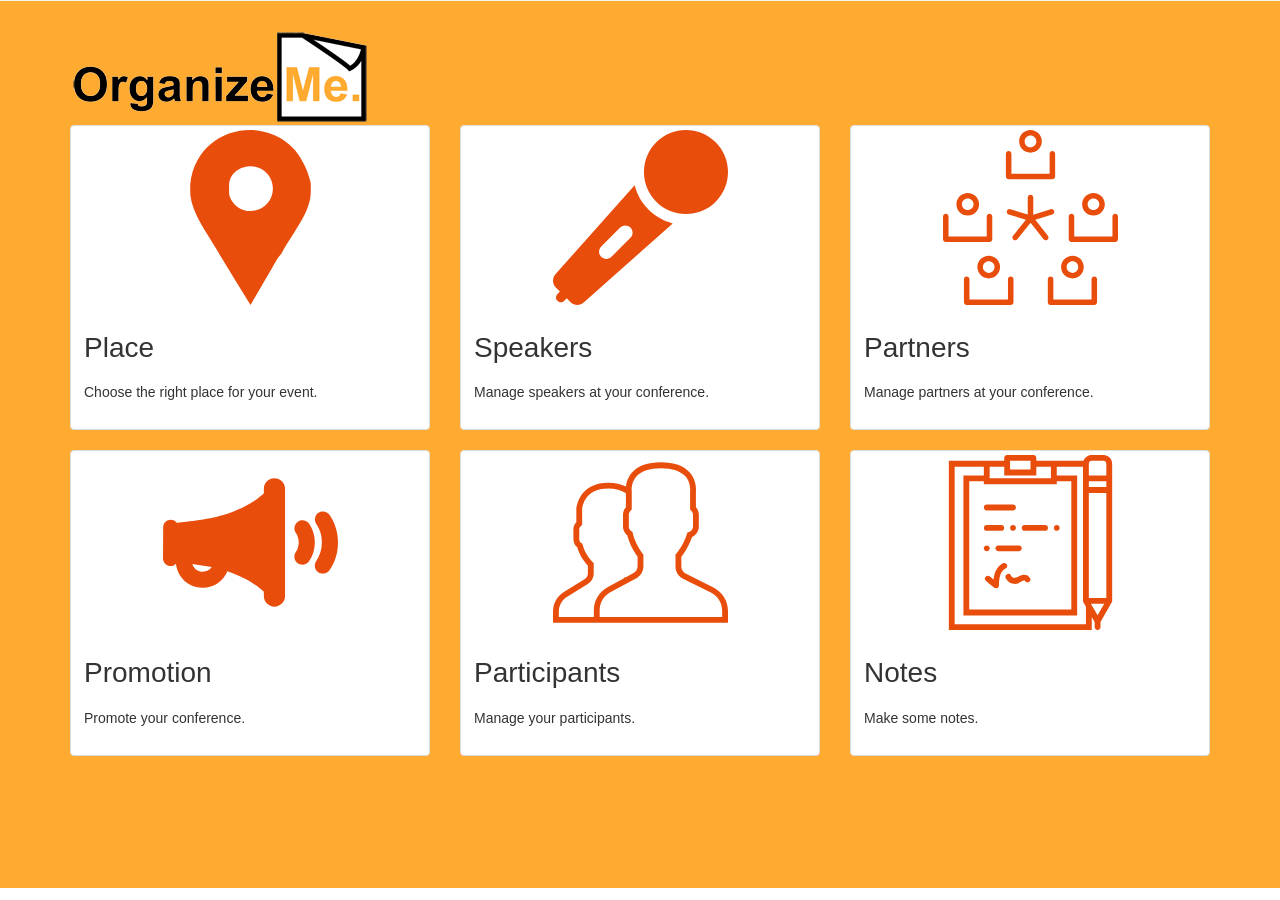
==== src/main/resources/assets/index.html @ 8f49d9a3 "add front" ====
<!--
Author: W3layouts
Author URL: http://w3layouts.com
License: Creative Commons Attribution 3.0 Unported
License URL: http://creativecommons.org/licenses/by/3.0/
-->
<!DOCTYPE html>
<html>
<head>
    <title>OrganizeMe.pl - Zorganizuj event!</title>
    <meta name="viewport" content="width=device-width, initial-scale=1">
    <meta http-equiv="Content-Type" content="text/html; charset=utf-8" />
    <meta name="description" content="OrganizeMe.pl - Zorganizuj event!" />
    <meta name="keywords" content="organizeme, organize, events, plan" />
    <script type="application/x-javascript"> addEventListener("load", function() { setTimeout(hideURLbar, 0); }, false); function hideURLbar(){ window.scrollTo(0,1); } </script>
    <link href="css/style.css" rel="stylesheet" type="text/css" media="all" />
    <link href="css/bootstrap.css" rel="stylesheet" type="text/css" media="all">
    <link href="css/styles.css?v=1.6" rel="stylesheet">
    <link href="font-awesome/css/font-awesome.min.css" rel="stylesheet" type="text/css">
    <link href='https://fonts.googleapis.com/css?family=Alegreya' rel='stylesheet' type='text/css'>
    <!-- js -->
    <script src="js/jquery.min.js"></script>
    <script src="js/scripts.js?v=1.7"></script>
    <!-- //js -->
    <!-- start-smoth-scrolling -->
    <script type="text/javascript" src="js/move-top.js"></script>
    <script type="text/javascript" src="js/easing.js"></script>
    <script type="text/javascript">
	jQuery(document).ready(function($) {
		$(".scroll").click(function(event){
			event.preventDefault();
			$('html,body').animate({scrollTop:$(this.hash).offset().top},1000);
		});
	});
</script>
    <!-- start-smoth-scrolling -->
</head>
<body class="cbp-spmenu-push">
<!-- header -->
<div class="header-bg">
    <section class="navigation">
        <div class="container-fluid">
            <div class="col-md-8 col-md-offset-2 col-sm-8 col-sm-offset-2 col-xs-8 col-xs-offset-2">

            </div>
        </div>
    </section>
    <div class="header-top">
        <div class="container">
            <div class="head-logo">
                <a href="index.html"><img src="images/logo.png"></a>
            </div>
            <div class="clearfix"> </div>
        </div>
    </div>
    <div class="banner-info">
        <!-- container -->
        <div class="container">
            <div class="row">
                <div class="col-sm-6 col-md-4">
                    <a href="#" class="thumbnail conference-tile">
                        <img src="images/location.svg"  alt="..." class="conference-icon">
                        <div class="caption">
                            <h1>Place</h1>
                            <p>Choose the right place for your event.</p>
                        </div>
                    </a>
                </div>
                <div class="col-sm-6 col-md-4">
                    <a href="#" class="thumbnail conference-tile">
                        <img src="images/speakers.svg"  alt="..." class="conference-icon">
                        <div class="caption">
                            <h1>Speakers</h1>
                            <p>Manage speakers at your conference.</p>
                        </div>
                    </a>
                </div>
                <div class="col-sm-6 col-md-4">
                    <a href="#" class="thumbnail conference-tile">
                        <img src="images/partners.svg"  alt="..." class="conference-icon">
                        <div class="caption">
                            <h1>Partners</h1>
                            <p>Manage partners at your conference.</p>
                        </div>
                    </a>
                </div>
                <div class="col-sm-6 col-md-4">
                    <a href="#" class="thumbnail conference-tile">
                        <img src="images/promotion.svg"  alt="..." class="conference-icon">
                        <div class="caption">
                            <h1>Promotion</h1>
                            <p>Promote your conference.</p>
                        </div>
                    </a>
                </div>
                <div class="col-sm-6 col-md-4">
                    <a href="http://localhost:5000/assets/participants.html" class="thumbnail conference-tile">
                        <img src="images/participants.svg"  alt="..." class="conference-icon">
                        <div class="caption">
                            <h1>Participants</h1>
                            <p>Manage your participants.</p>
                        </div>
                    </a>
                </div>
                <div class="col-sm-6 col-md-4">
                    <a href="#" class="thumbnail conference-tile">
                        <img src="images/notes.svg"  alt="..." class="conference-icon">
                        <div class="caption">
                            <h1>Notes</h1>
                            <p>Make some notes.</p>
                        </div>
                    </a>
                </div>
            </div>
        </div>
        <!-- //container -->
    </div>
</div>
<!-- //header -->

</body>
</html>
---- src/main/resources/assets/css/style.css ----
/*--
Author: W3layouts
Author URL: http://w3layouts.com
License: Creative Commons Attribution 3.0 Unported
License URL: http://creativecommons.org/licenses/by/3.0/
--*/
/*-- header --*/
.banner-info-left h2 {
  font-family: 'Alegreya';
}
html,body {
	font-family: 'OpenSans-Regular';
	background:#FFF;
	font-size:100%;
}
@font-face {
   font-family: 'DidactGothic';
   src: url(../fonts/DidactGothic.ttf)format('truetype');
}
@font-face {
   font-family: 'OpenSans-Regular';
   src: url(../fonts/OpenSans-Regular.ttf)format('truetype');
}
.header-bg{
	background:#FFAB31;
	background-size:cover;
	padding-bottom: 8em;
}
.header-top {
  padding-top: 2em;
}
.header {
	padding-top: 4em;
}	
.head-logo a{
  color: #FFF;
  font-size: 3em;
  font-family: 'DidactGothic';
  text-decoration: none;
  font-weight: 600;
}
.head-logo{
	float:left;
}
.head-logo a:hover{
	text-decoration:none;
	color:#FFF;
}
.top-nav {
  float: right;
  margin-top: .3em;
}
.top-nav a img {
  background: #FFAB31;
  padding: 8px;
}
.top-nav a:focus{
  outline: none !important;	
}
.nav > li > a:hover, .nav > li > a:focus {
  text-decoration: none;
  background: none !important;
  border: none !important;
  outline: none !important;
  color: #98D361 !important;
}
.conference-icon{
	width: 50%;
	height: 50%;
}
.conference-tile{
	color: #E84D0C;
}
.banner-info-left h2{
  font-size: 2em;
  margin: 9em 0 1em 0;
  color: #FFF;
  font-weight: 300;
  line-height: 1.5em;
}
.banner-info-left h2 span{
  font-weight: 600;
  color: #E84D0C;
}
.banner-info-left p{
  color: #FFF;
  font-size: 1em;
  margin: 0 0 3em 0;
  line-height: 1.8em;
}
.banner-button{
	float:left;
	width: 31.8%;
}
.banner-button a img{
	width:100%;
}
.green-button{
	margin:0 1em;
}
.mobile-device {
  margin-top: 7em;
}
/*------------------ Slider Part starts Here----------*/
#slider2,
#slider3 {
  box-shadow: none;
  -moz-box-shadow: none;
  -webkit-box-shadow: none;
  margin: 0 auto;
}
.rslides_tabs {
  list-style: none;
  padding: 0;
  background: rgba(0,0,0,.25);
  box-shadow: 0 0 1px rgba(255,255,255,.3), inset 0 0 5px rgba(0,0,0,1.0);
  -moz-box-shadow: 0 0 1px rgba(255,255,255,.3), inset 0 0 5px rgba(0,0,0,1.0);
  -webkit-box-shadow: 0 0 1px rgba(255,255,255,.3), inset 0 0 5px rgba(0,0,0,1.0);
  font-size: 18px;
  list-style: none;
  margin: 0 auto 50px;
  max-width: 540px;
  padding: 10px 0;
  text-align: center;
  width: 100%;
}
.rslides_tabs li {
  display: inline;
  float: none;
  margin-right: 1px;
}
.rslides_tabs a {
  width: auto;
  line-height: 20px;
  padding: 9px 20px;
  height: auto;
  background: transparent;
  display: inline;
}
.rslides_tabs li:first-child {
  margin-left: 0;
}
.rslides_tabs .rslides_here a {
  background: rgba(255,255,255,.1);
  color: #fff;
  font-weight: bold;
}
.events {
  list-style: none;
}
.callbacks_container {
  position: relative;
  float: left;
  width: 100%;
}
.callbacks {
  position: relative;
  list-style: none;
  overflow: hidden;
  width: 100%;
  padding: 0;
  margin: 0;
}
.callbacks li {
  position: absolute;
  width: 100%;
  left: 0;
  top: 0;
}
.callbacks img {
  position: relative;
  z-index: 1;
  height: auto;
  border: 0;
}
.callbacks .caption {
	display: block;
	position: absolute;
	z-index: 2;
	font-size: 20px;
	text-shadow: none;
	color: #fff;
	left: 0;
	right: 0;
	padding: 10px 20px;
	margin: 0;
	max-width: none;
	top: 10%;
	text-align: center;
}
.callbacks_nav {
  	position: absolute;
	-webkit-tap-highlight-color: rgba(0,0,0,0);
	top: 52%;
	left: 0;
	opacity: 0.7;
	z-index: 3;
	text-indent: -9999px;
	overflow: hidden;
	text-decoration: none;
	height: 61px;
	width: 55px;
	background: transparent url("../images/themes.png") no-repeat left top;
	margin-top: -65px;
}
.callbacks_nav:active {
  opacity: 1.0;
}
.callbacks_nav.next {
  left: auto;
  background-position: right top;
  right: 0;
}
#slider3-pager a {
  display: inline-block;
}
#slider3-pager span{
  float: left;
}
#slider3-pager span{
	width:100px;
	height:15px;
	background:#fff;
	display:inline-block;
	border-radius:30em;
	opacity:0.6;
}
#slider3-pager .rslides_here a {
  background: #FFF;
  border-radius:30em;
  opacity:1;
}
#slider3-pager a {
  padding: 0;
}
#slider3-pager li{
	display:inline-block;
}
.rslides {
  position: relative;
  list-style: none;
  overflow: hidden;
  width: 100%;
  padding: 0;
  margin: 0;
}
.rslides li {
  -webkit-backface-visibility: hidden;
  position: absolute;
  display: none;
  width: 100%;
  left: 0;
  top: 0;
}
.rslides li{
  position: relative;
  display: block;
  float: left;
}
.rslides img {
  height: auto;
  border: 0;
}
.callbacks_tabs{
  list-style: none;
  position: absolute;
  top: 105%;
  z-index: 999;
  left: 0;
  padding: 0;
  margin: 0;
}
.slider-top{
	text-align: center;
	padding:10em 0;
}
.slider-top h1{
	font-weight:700;
	font-size:48px;
	color:#010101;
}
.slider-top p{
	font-weight:400;
	font-size:20px;
	padding:1em 7em;
	color:#010101;
}
.slider-top ul.social-slide{
	display:inline-flex;
	margin: 0px;
	padding: 0px;
}
ul.social-slide li i{
	width:70px;
	height:74px;
	background:url(../images/img-resources.png)no-repeat;
	display: inline-block;
	margin:0px 15px;
}
ul.social-slide li i.win{
	background-position:-6px 0px;
}
ul.social-slide li i.android{
	background-position:-110px 0px;
}
ul.social-slide li i.mac{
	background-position:-215px 0px;
}
.callbacks_tabs li{
	display: inline-block;
}
@media screen and (max-width: 600px) {
  .callbacks_nav {
    top: 47%;
    }
}
/*----*/
.callbacks_tabs a{
 visibility: hidden;
}
.callbacks_tabs a:after {
  content: "\f111";
  font-size:0;
  font-family: FontAwesome;
  visibility: visible;
  display: block;
  height:16px;
  width:16px;
  display:inline-block;
  border:2px solid #FFF;
  border-radius: 30px;
  -webkit-border-radius: 30px;
  -moz-border-radius: 30px;
  -o-border-radius: 30px;
  -ms-border-radius: 30px;
}
.callbacks_here a:after{
	border: 2px solid #FFFFFF;
	background: #FFFFFF;
}
/*-- Slider part Ends Here --*/
/*-- banner-bottom --*/
.banner-bottom{
  padding: 5em 0;
}
.banner-text {
	text-align: center;
}
.banner-text h3{
  color: #98D361;
  font-size: 3em;
  font-weight: 400;
  font-family: 'DidactGothic';
  margin: 0;
}
.banner-text p{
  color: #A0A0A0;
  font-size: 1.2em;
  margin: 2em auto 0 auto;
  width: 72%;
  line-height: 1.8em;
}
.banner-bottom-grids{
	margin: 6em 0 0 0;
}	
.banner-bottom-grid{
	text-align:center;
}
.banner-bottom-grid h4{
  color: #747474;
  margin: 2em 0 1em 0;
  font-size: 1.6em;
}
.banner-bottom-grid p{
  color: #A0A0A0;
  font-size: 1em;
  margin: 0 auto;
  width: 80%;
  line-height: 1.8em;
}
.services-icon {
  background: #98D361;
  width: 120px;
  height: 120px;
  line-height: 10em;
  margin: 0 auto;
  border-radius: 50%;
  -webkit-border-radius: 50%;
  -ms-border-radius: 50%;
  -moz-border-radius: 50%;
  -o-border-radius: 50%;
}
.glyphicon {
  position: relative;
  top: 1px;
  display: inline-block;
  font-family: 'Glyphicons Halflings';
  font-style: normal;
  font-weight: normal;
  line-height: 1;
  -webkit-font-smoothing: antialiased;
  -moz-osx-font-smoothing: grayscale;
}
.glyphicon-th-large {
  font-size: 2.5em;
  color: #FFFFFF;
}
.red h4{
	color:#747474;
}
.green h4{
	color:#747474;
}
ul.callbacks_tabs.callbacks2_tabs a:after{
	border:2px solid #505b6f;
}
ul.callbacks_tabs.callbacks2_tabs .callbacks_here a:after{
	background: #505b6f;
	left:10%;
}
ul.callbacks_tabs.callbacks2_tabs {
  left: 82%;
  top: 102%;
}
/*-- about --*/
.about{
  padding: 5em 0;
  text-align: center;
  background: #F5F5F5;
}
.about-info h3{
	color: #98D361;
	font-size: 3em;
	font-weight: 400;
	font-family: 'DidactGothic';
	margin: 0;
}
.about-info p.caption {
  color: #A0A0A0;
  font-size: 1.2em;
  margin: 2em auto 0 auto;
  width: 72%;
  line-height: 1.8em;
}
.about-info p.a-text{
  color: #A0A0A0;
  font-size: 1em;
  margin: 2em auto 0;
  width: 80%;
  line-height: 1.8em;
}
/*-- features --*/
.features {
  padding: 3em 0 6em 0 !important;
}
.features-info {
  text-align: center;
}
.features-info h3 {
  color: #fff;
  font-size: 3em;
  font-weight: 400;
  font-family: 'DidactGothic';
  margin: 0;
}
.features-info p {
  color: #A0A0A0;
  font-size: 1.2em !important;
  margin: 2em auto 0 auto;
  width: 72%;
  line-height: 1.8em !important;
}
.features-right{
  margin-top: 13em;
}
.features-right h4{
  color: #747474;
  font-size: 2em;
  margin: 0;
}
.features-right-grids {
	margin-top: 4em;
}
.features-right-grid {
	margin-top: 4em;
}
.features-device{
	text-align:right;
}
.design-left{
	float:left;
	width: 50px;
	height: 50px;
}
.easy{
	background: url(../images/s.png) no-repeat 0px -50px;
}
.developer{
	background: url(../images/s.png) no-repeat 0px -100px;
}
.fully{
	background: url(../images/s.png) no-repeat 0px -150px;
}
.design-left img{
	width:100%;
}
.design-right{
	float:left;
	margin-left: 3em;
}
.design-right h5{
  margin: 0;
  font-size: 1.6em;
  color: #fff;
}
.design-right p{
  font-size: 1em !important;
  margin: 0;
  color: #A0A0A0;
}
/*-- plans --*/
.plans{
  background: #F5F5F5;
  padding: 5em 0;
  text-align: center;
}
.plans h3{
  color: #98D361;
  font-size: 3em;
  font-weight: 400;
  font-family: 'DidactGothic';
  margin: 0;
}
.plans p{
  color: #A0A0A0;
  font-size: 1.2em;
  margin: 2em auto 0 auto;
  width: 72%;
  line-height: 1.8em;
}
.plans-grids {
	padding: 9em 0 0 0;
}
.plan-text {
  width: 43%;
  z-index: 999;
  margin: 0 auto;
  background: #98D361;
  text-align: center;
  padding: 1em 0;
  border-radius: 50%;
  -webkit-border-radius: 50%;
  -moz-border-radius: 50%;
  -o-border-radius: 50%;
  -ms-border-radius: 50%;
  box-shadow: 3px 4px 0px #669D34;
  position: absolute;
  top: -57px;
  left: 69px;
}
.plan-text a{
	color:#FFF;
	font-size:20px;
}	
.plan-text a:hover{
	color:#FFF;
	text-decoration:none;
}
.plan-text span{
	font-size: 55px;
	font-weight: 300;
}
.plan-text p{
	color: #FFF;
	font-size: 14px;
	margin: -17px 0 0 18px;
	width: 100%;
}
.plans-grid{
	float: left;
	width: 22.54%;
	margin: 0 1em;
	position: relative;
}
.plans-grid:hover {
	transform: scale(1.05);
	transition: .5s all;
	-webkit-transition: .5s all;
	-moz-transition: .5s all;
	-o-transition: .5s all;
	-ms-transition: .5s all;
}
.plans-grid-head{
  background: #98d361;
  padding: 4em 0 2em 0;
  text-align: center;
}
.plans-grid h4{
	color: #FFF;
	font-size: 36px;
	margin: 0;
	font-weight: 300;
}
.plans-grid-bottom{
	background:#FFF;
	box-shadow: 0px 0 7px #9F9C9C;
}
.plans-grid-bottom  span{
  color: #FFF;
  font-size: 12px;
  text-align: center;
  margin: 0;
}
.plans-grid-bottom p{
  color: #A0A0A0;
  font-size: 1.3em;
  text-align: center;
  border-bottom: 1px solid #DFDFDF;
  margin: 0;
  padding: .8em 0;
  width: 100%;
  background: #FFF;
}
.plan-button{
	text-align:center;
	padding: 3em 0;
}
.plan-button a {
color: #FFF;
  font-size: 18px;
  font-weight: 300;
  padding: .5em 1.5em;
  background: #98D361;
  box-shadow: 0px 2px 0px #558825;
  text-transform: uppercase;
  border-radius: 7px;
  -webkit-border-radius: 7px;
  -moz-border-radius: 7px;
  -o-border-radius: 7px;
  -ms-border-radius: 7px;
}
.plans-grid:hover div.plan-text {
	transition: .5s all;
	-webkit-transition: .5s all;
	-moz-transition: .5s all;
	-o-transition: .5s all;
	-ms-transition: .5s all;
}
.plans-grid:hover div.plans-grid-head {
	transition: .5s all;
	-webkit-transition: .5s all;
	-moz-transition: .5s all;
	-o-transition: .5s all;
	-ms-transition: .5s all;
}
.plans-grid:hover div.plans-grid-bottom span {
	color: #FFF;
}
.plans-grid:hover div.plan-button a {
	text-decoration:none;
	transition: .5s all;
	-webkit-transition: .5s all;
	-moz-transition: .5s all;
	-o-transition: .5s all;
	-ms-transition: .5s all;
}
/*-- footer --*/
.footer{
  background: url(../images/banner1.jpg) no-repeat 0px 0px;
  background-size: cover;
  padding: 4em 0 1em 0;
}
.footer-info{
	text-align:center;
}
.footer-info h3{
	color: #FFF;
	font-size: 28px;
	font-weight: 800;
	margin: .5em 0;
}
.footer-info p{
  color: #FFF;
  font-size: 1.3em;
  margin: 0;
}
.footer-info form {
	margin: 3em 0 0 12em;
}
.footer-info input[type="text"] {
	width: 65%;
	color: #FFF;
	font-weight: 400;
	background: none;
	outline: none;
	font-size: 18px;
	padding: 1em 2em;
	margin: 0;
	border: solid 1px #FFF;
	-webkit-appearance: none;
	float: left;
}
.footer-info input[type="submit"] {
  border: none;
  outline: none;
  color: #A0A0A0;
  padding: .73em 2em;
  font-size: 1.6em;
  margin: 0;
  -webkit-appearance: none;
  background: #FFF;
  float: left;
}
.footer-info input[type="submit"]:hover {
	background: rgba(255, 255, 255, 0.7);
	transition: .5s all;
	-webkit-transition: .5s all;
	-moz-transition: .5s all;
	-o-transition: .5s all;
	-ms-transition: .5s all;
}
.copyright {
  margin: 3em 0 0 0;
}
.copyright p{
  text-align: center;
  font-size: 1em;
  color: #FFF;
}
.copyright p a{
	color: #FFF;
}
.copyright p a:hover{
	text-decoration:underline;
	color:#FFF;
	transition: .5s all;
	-webkit-transition: .5s all;
	-moz-transition: .5s all;
	-o-transition: .5s all;
	-ms-transition: .5s all;
}
/*-- mail --*/
.mail {
  padding: 5em 0;
}
.mail-info{
	text-align:center;
}
.mail-info h3 {
  color: #98D361;
  font-size: 3em;
  font-weight: 400;
  font-family: 'DidactGothic';
  margin: 0;
}
.mail-info p {
  color: #A0A0A0;
  font-size: 1.2em;
  margin: 2em auto 0 auto;
  width: 72%;
  line-height: 1.8em;
}
.mail-grids {
  margin-top: 4em;
}
.map iframe {
  width: 100%;
  min-height: 400px;
  border: none;
}
.mail-grid-left h3 {
  color: #98D361;
  font-size: 2em;
  margin: 0;
}
.mail-grid-left h5 {
  color: #A0A0A0;
  font-size: 1em;
  margin: 1em 0;
  line-height: 1.8em;
}
.mail-grid-left h4 {
  color: #848484;
  font-size: 1.3em;
  margin: 0;
}
.mail-grid-left p {
  color: #A0A0A0;
  font-size: 14px;
  margin: 1em 0;
  line-height: 1.8em;
}
.mail-grid-left p a {
  color: #A0A0A0;
}
.mail-grid-left h5 span {
  display: block;
}
.mail-grid-left p span {
  display: block;
}
.contact-text input[type="text"] {
  width: 100%;
  color: #A0A0A0;
  background: none;
  outline: none;
  font-size: 1em;
  padding: 1em;
  margin-bottom: 1em;
  border: solid 1px #A0A0A0;
  -webkit-appearance: none;
}
.contact-text textarea {
  resize: none;
  width: 100%;
  color: #A0A0A0;
  font-size: 1em;
  outline: none;
  background: none;
  padding: 1em;
  border: solid 1px #A0A0A0;
  min-height: 150px;
  -webkit-appearance: none;;
}
.contact-text input[type="submit"] {
  border: none;
  outline: none;
  color: #FFF;
  padding: 1em 2em;
  font-family: 'Open Sans', sans-serif;
  font-size: 1em;
  font-weight: 600;
  margin: 0.5em 0 0 0;
  -webkit-appearance: none;
  background: #98D361;
  border-radius: 7px;
  -webkit-border-radius: 7px;
  -moz-border-radius: 7px;
  -o-border-radius: 7px;
  -ms-border-radius: 7px;
}
.contact-text input[type="submit"]:hover {
  background: #E4E4E4;
  transition: 0.5s all;
  -webkit-transition: 0.5s all;
  -o-transition: 0.5s all;
  -moz-transition: 0.5s all;
  -ms-transition: 0.5s all;
}
/*-- to-top --*/
#toTop {
	display: none;
	text-decoration: none;
	position: fixed;
	bottom: 14px;
	right: 2%;
	overflow: hidden;
	z-index: 999; 
	width: 24px;
	height: 24px;
	border: none;
	text-indent: 100%;
	background: url("../images/up-arrow.png") no-repeat 0px 0px;
}
#toTopHover {
	width: 40px;
	height: 40px;
	display: block;
	overflow: hidden;
	float: right;
	opacity: 0;
	-moz-opacity: 0;
	filter: alpha(opacity=0);
}
/*-- responsive starts here --*/
@media (max-width:1080px){
	.banner-button {
		width: 30.8%;
	}
	.banner-button a {
		width: 165px;
		background-size: 100%;
	}
	.green-button a {
		background-size: 100%;
	}
	.blue-button a {
		background-size: 100%;
	}
	.banner-bottom-grid p {
		width: 100%;
	}
	.features-right {
		padding-left: 3em !important;
	}
	ul.callbacks_tabs.callbacks2_tabs {
		left: 34%;
	}
	.footer-info form {
		margin: 3em 0 0 9em;
	}
	.banner-button a:hover{
		background-size: 100%;
	}
	.design-right {
		margin-left: 2em;
	}
	.plans-grid {
	  width: 21.54%;
	}
	.plan-text {
		width: 56%;
		top: -63px;
		left: 44px;
	}
}
@media (max-width:991px){
	.header {
		padding-top: 2em;
	}
	.banner-info-left {	
		width: 60%;
		float:left;
	}
	.banner-info-left h2 {
		font-size: 2em;
		margin: 5em 0 1em 0;
	}
	.banner-button a {
		width: 129px;
	}
	.slid {
		float: left;
		width: 40%;
	}
	.mobile-device img {
		width: 100%;
	}
	.banner-bottom {
		padding: 3em 0;
	}
	.banner-bottom-grids {
		margin: 2em 0 0 0;
	}
	.banner-bottom-grid p {
		width: 62%;
		margin-bottom: 2em;
	}
	.banner-bottom-grid h4 {
		margin: 1em 0 0.5em 0;
	}
	.mobile-device {
		margin-top: 4em;
	}
	.features-right h4 {
		font-size: 30px;
	}
	.design-right {
		margin-left: 2em;
		width: 77%;
	}	
	.features-right {
		padding-left: 2em !important;
		float: left;
		width: 60%;
	}	
	.features-right {
		margin-top: 6em;
	}
	.features-right-grid {
		margin-top: 2em;
	}
	.footer {
		padding: 9em 0 0 0;
	}
	ul.callbacks_tabs.callbacks2_tabs {
	  left: 80%;
	}
	.plans-grid {
	  width: 46%;
	  margin: 0 1em 5.5em;
	}
	.plan-text {
	  width: 34%;
	  left: 107px;
	}
	.mail-grids {
	  margin-top: 3em;
	}
	.contact-text {
	  padding: 2em 0 0 0;
	}
	.footer-info input[type="text"] {
		padding: .96em 2em;
	}
	.footer-info form {
	  margin: 3em 0 0 4em;
	}
}
@media (max-width:640px){
	.banner-info-left {
		width: 67%;
	}
	.banner-info-left h2 {
		font-size: 1.37em;
		margin: 5em 0 2em 0;
	}
	.slid {
		width: 33%;
	}
	.banner-button {
		width: 29.8%;
	}
	.banner-button a {
		width: 117px;
	}
	.banner-bottom {
		padding: 1em 0;
	}
	.banner-text p {
		margin: 1em auto 0 auto;
	}
	.slid {
		width: 33%;
	}
	.features-right {
		width: 65%;
	}
	.features-right h4 {
		font-size: 20px;
	}
	.features-right-grids {
		margin-top: 2em;
	}
	.features-right-grid {
		margin-top: 1em;
	}
	.footer {
		padding: 5em 0 0 0;
	}
	.footer-info p {
		font-size: 22px;
	}
	.footer-info form {
		margin: 3em 0 0 4em;
	}
	.footer-info input[type="text"] {
		padding: .7em 0 .5em 2em;
	}
	.footer-info input[type="submit"] {
		padding: .67em 1em;
		font-size: 18px;
	}
	.copyright {
		margin: 6em 0 1em 0;
	}
	.design-right h5 {
		font-size: 1.4em;
	}
	ul.callbacks_tabs.callbacks2_tabs {
	  left: 61%;
	}
	.plans-grid {
	  width: 45.28%;
	  margin: 0 1em 4.5em;
	}
	.plan-text {
	  width: 43%;
	  left: 80px;
	  top: -62px;
	}
	.mail {
	  padding: 3em 0;
	}
	.mail-info p {
		width: 80%;
	}
}
@media (max-width:480px){
	.head-logo a img {
		width: 75%;
	}
	.press a {
		font-size: 22px;
	}
	.banner-info-left h2 {
		margin: 2em 0 2em 0;
	}	
	.banner-info-left {
		width: 100%;
		float: none;
	}
	.banner-button {
		width: 30.8%;
	}
	.banner-button a {
		width: 128px;
		height: 45px;
	}
	.slid {
		width: 100%;
		float: left;
		margin: 0 auto;
	}
	.mobile-device {
		margin: 4em auto 0 auto;
		width: 58%;
	}	
	.callbacks_tabs a:after {
		height: 13px;
		width: 13px;
	}
	.header-bg {
		padding-bottom: 5em;
	}
	.banner-bottom-grid h4 {
		font-size: 23px;
	}
	.banner-bottom-grid p {
		font-size: 14px;
	}
	.features {
		padding-bottom: 4em;
	}
	.features-right {
		width: 100%;
	}
	.features-right h4 {
		font-size: 22px;
	}
	.features-right-grid {
		margin-top: 2em;
	}
	.design-right p {
		font-size: 14px;
	}
	.footer {
		padding: 4em 0 0 0;
	}		
	.footer-info h3 {
		font-size: 23px;
	}
	.footer-info p {
		font-size: 20px;
	}
	.footer-info form {
		margin: 3em 0 0 3em;
	}
	.footer-info input[type="submit"] {
		padding: .73em 1em;
		font-size: 17px;
	}
	.about {
		padding: 3em 0;
	}
	.features-right {
	  margin-top: 4em;
	}
	.banner-info-left {
	  width: 100% !important;
	  float: left !important;
	  margin-top: 2em;
	}
	.slid {
	  width: 100% !important;
	  float: left !important;
	  margin: 0 auto !important;
	}
	.banner-text p {
		width: 90%;
	}
	.banner-text h3 {
		font-size: 2.5em;
	}
	.about-info h3 {
		font-size: 2.6em;
	}
	.about-info p.caption {
		width: 90%;
	}
	.about-info p.a-text {
		width: 90%;
	}
	.features-info h3 {
		font-size: 2.6em;
	}
	.features-info p {
		width: 90%;
	}
	.plans {
		padding: 3em 0;
	}
	.plans h3 {
		font-size: 2.6em;
	}
	.plans p {
		width: 90%;
	}
	.plans-grid {
	  width: 43.53%;
	}
	.plan-text {
	  width: 44%;
	  left: 56px;
	  top: -40px;
	}
	.plans p {
	  font-size: 14px;
	}
	.plan-text span {
		font-size: 35px;
	}
	.plans-grids {
	  padding: 7em 0 0 0;
	}
	.mail-info p {
	  width: 90%;
	}
	.mail-info h3 {
		font-size: 2.6em;
	}
}
@media (max-width:320px){
	.head-logo {
		width: 50%;
	}
	.head-logo a img {
		width: 80%;
	}
	.press a {
		font-size: 18px;
	}
	.banner-info-left h2 {
		margin: 2em 0 1em 0;
		font-size: 1.2em;
	}
	.banner-button {
		width: 100%;
	}
	.banner-button a {
		width: 132px;
		height: 47px;
	}
	.green-button {
		margin: 1em 0;
	}
	.banner-button a {
		width: 132px;
		height: 47px;
		margin: 0 auto;
	}
	.mobile-device {
		margin: 2em auto 0 auto;
		width: 64%;
	}		
	.banner-text h3 {
		font-size: 2em;
	}
	.banner-bottom-grid p {
		width: 100%;
	}
	.banner-bottom-grid img {
		width: 20%;
	}
	.features-right {
		width: 100%;
		padding: 0 !important;
	}
	.design-right h5 {
		font-size: 17px;
	}
	.design-left {
		float: none;
		margin: 0 auto;
	}
	.design-right {
		margin: 0;
		width: 100%;
		text-align: center;
	}
	.footer-info h3 {
		font-size: 18px;
	}
	.footer-info p {
		font-size: 16px;
	}
	.footer-info input[type="text"] {
		width: 100%;
	}
	.footer-info form {
		margin: 3em 0 0 0;
	}
	.footer-info input[type="text"] {
		padding: .5em 0 .5em 1em;
	}
	.footer-info input[type="submit"] {
		font-size: 15px;
	}
	.footer-info input[type="submit"] {
		margin: 1em 0;
		float: none;
	}
	.copyright {
		  margin: 1em 0 1em 0;
	}
	.header-top {
	  padding-top: 1em;
	}
	.banner-info-left p {
		font-size: .9em;
	}
	.banner-button a img {
	  width: 56%;
	}
	.header-bg {
	  padding-bottom: 1em;
	}
	.head-logo a {
		font-size: 2em;
	}
	.top-nav a img {
	  width: 85%;
	}
	.banner-text p {
	  width: 100%;
	  font-size: 1em;
	}
	.services-icon {
	  width: 100px;
	  height: 100px;
	  line-height: 9em;
	}
	.banner-bottom-grid h4 {
	  font-size: 1.5em;
	}
	.about {
	  padding: 2em 0;
	}
	.about-info p.caption {
	  width: 100%;
	}
	.about-info p.caption {
	  width: 100%;
	  font-size: 1em;
	  margin: 1em auto 0 auto;
	}
	.about-info p.a-text {
	  width: 100%;
	  font-size: .9em;
	}
	.features {
	  padding: 2em 0 6em 0 !important;
	}
	.about-info h3 {
	  font-size: 2em;
	}
	.features-info p {
	  width: 100%;
	  font-size: 1em !important;
	}
	.plans {
	  padding: 2em 0;
	}
	.plans h3 {
	  font-size: 2em;
	}
	.plans p {
	  width: 100%;
	  font-size: 1em !important;
	}
	.plans-grids {
	  padding: 3em 0 0 0;
	}
	.plans-grid {
	  width: 44.85%;
	  margin: 0 .5em 4em;
	}
	.plan-text {
	  width: 68%;
	  left: 20px;
	}
	.plan-text span {
	  font-size: 36px;
	}
	.plans-grid h4 {
	  font-size: 22px;
	}
	.plan-button {
	  padding: 1em 0;
	}
	.plan-button a {
	    padding: .3em 0.5em;
		font-size: 14px;
	}
	.plan-text p {
		margin: -17px 0 0 9px;
	}
	.mail {
	  padding: 2em 0;
	}
	.mail-info h3 {
	  font-size: 2em;
	}
	.mail-info p {
	  width: 100%;
	  font-size: 1em;
	}
	.mail-grids {
	  margin-top: 2em;
	}
	.mail-grid-left h5 {
		font-size: .9em;
	}
	.contact-text input[type="text"] {
		font-size: .8em;
	}
	.contact-text textarea {
		font-size: .9em;
	}
	.footer {
	  padding: 2em 0 0 0;
	}
	.footer-info h3 {
	  font-size: 16px;
	}
	.footer-info p {
	  font-size: .9em;
	}
	.features-info h3 {
	  font-size: 2em;
	}
}
---- src/main/resources/assets/css/styles.css ----
/* ! normalize.css v1.0.0 | MIT License | git.io/normalize */
 
/* ==========================================================================
HTML5 display definitions
========================================================================== */
 
/* * Corrects `block` display not defined in IE 6/7/8/9 and Firefox 3. */
 
article, aside, details, figcaption, figure, footer, header, hgroup, nav, section, summary { display: block; }
/* * Corrects `inline-block` display not defined in IE 6/7/8/9 and Firefox 3. */
audio, canvas, video { display: inline-block; *display: inline; *zoom: 1; }
/* * Prevents modern browsers from displaying `audio` without controls.
* Remove excess height in iOS 5 devices. */
audio:not([controls]) { display: none; height: 0; }
/* * Addresses styling for `hidden` attribute not present in IE 7/8/9, Firefox 3, * and Safari 4.
* Known issue:no IE 6 support. */
[hidden] { display: none; }
/* ==========================================================================
Base
========================================================================== */
/* * 1. Corrects text resizing oddly in IE 6/7 when body `font-size` is set using
*    `em` units.
* 2. Prevents iOS text size adjust after orientation change, without disabling
*    user zoom. */
 
html { font-size: 100%; /* 1 */
    -webkit-text-size-adjust: 100%; /* 2 */
-ms-text-size-adjust: 100%; /* 2 */ }
/* * Addresses `font-family` inconsistency between `textarea` and other form
* elements. */
html, button, input, select, textarea { font-family: 'Lato', sans-serif; }
/* * Addresses margins handled incorrectly in IE 6/7. */
/* ==========================================================================
Links
========================================================================== */
/* * Addresses `outline` inconsistency between Chrome and other browsers. */
 
a:focus { outline: thin dotted; }
/* * Improves readability when focused and also mouse hovered in all browsers. */
a:active, a:hover { outline: 0; }
/* ==========================================================================
Typography
========================================================================== */
/* * Addresses font sizes and margins set differently in IE 6/7.
* Addresses font sizes within `section` and `article` in Firefox 4+, Safari 5, * and Chrome. */
 
h1 { font-size: 2em; margin: 0.67em 0; }
h2 { font-size: 1.5em; margin: 0.83em 0; }
h3 { font-size: 1.17em; margin: 1em 0; }
h4 { font-size: 1em; margin: 1.33em 0; }
h5 { font-size: 0.83em; margin: 1.67em 0; }
h6 { font-size: 0.75em; margin: 2.33em 0; }
/* * Addresses styling not present in IE 7/8/9, Safari 5, and Chrome. */
abbr[title] { border-bottom: 1px dotted; }
/* * Addresses style set to `bolder` in Firefox 3+, Safari 4/5, and Chrome. */
b, strong { font-weight: bold; }
blockquote { margin: 1em 40px; }
/* * Addresses styling not present in Safari 5 and Chrome. */
dfn { font-style: italic; }
/* * Addresses styling not present in IE 6/7/8/9. */
mark { background: #ff0; color: #000; }
/* * Addresses margins set differently in IE 6/7. */
p, pre { margin: 1em 0; }
/* * Corrects font family set oddly in IE 6, Safari 4/5, and Chrome. */
code, kbd, pre, samp { font-family: monospace, serif; _font-family: 'courier new', monospace; font-size: 1em; }
/* * Improves readability of pre-formatted text in all browsers. */
pre { white-space: pre; white-space: pre-wrap; word-wrap: break-word; }
/* * Addresses CSS quotes not supported in IE 6/7. */
q { quotes: none; }
/* * Addresses `quotes` property not supported in Safari 4. */
q:before, q:after { content: ''; content: none; }
small { font-size: 75%; }
/* * Prevents `sub` and `sup` affecting `line-height` in all browsers. */
sub, sup { font-size: 75%; line-height: 0; position: relative; vertical-align: baseline; }
sup { top: -0.5em; }
sub { bottom: -0.25em; }
/* ==========================================================================
Lists
========================================================================== */
/* * Addresses margins set differently in IE 6/7. */
 
dl, menu, ol, ul { margin: 1em 0; }
dd { margin: 0 0 0 40px; }
/* * Addresses paddings set differently in IE 6/7. */
menu, ol, ul { padding: 0 0 0 40px; }
/* * Corrects list images handled incorrectly in IE 7. */
nav ul, nav ol { list-style: none; list-style-image: none; }
/* ==========================================================================
Embedded content
========================================================================== */
/* * 1. Removes border when inside `a` element in IE 6/7/8/9 and Firefox 3.
* 2. Improves image quality when scaled in IE 7. */
 
img { border: 0; /* 1 */
-ms-interpolation-mode: bicubic; /* 2 */ }
/* * Corrects overflow displayed oddly in IE 9. */
svg:not(:root) { overflow: hidden; }
/* ==========================================================================
Figures
========================================================================== */
/* * Addresses margin not present in IE 6/7/8/9, Safari 5, and Opera 11. */
 
figure { margin: 0; }
/* ==========================================================================
Forms
========================================================================== */
/* * Corrects margin displayed oddly in IE 6/7. */
 
form { margin: 0; }
/* * Define consistent border, margin, and padding. */
fieldset { border: 1px solid #c0c0c0; margin: 0 2px; padding: 0.35em 0.625em 0.75em; }
/* * 1. Corrects color not being inherited in IE 6/7/8/9.
* 2. Corrects text not wrapping in Firefox 3.
* 3. Corrects alignment displayed oddly in IE 6/7. */
legend { border: 0; /* 1 */
    padding: 0; white-space: normal; /* 2 */
*margin-left: -7px; /* 3 */ }
/* * 1. Corrects font size not being inherited in all browsers.
* 2. Addresses margins set differently in IE 6/7, Firefox 3+, Safari 5, *    and Chrome.
* 3. Improves appearance and consistency in all browsers. */
button, input, select, textarea { font-size: 100%; /* 1 */
    margin: 0; /* 2 */
    vertical-align: baseline; /* 3 */
*vertical-align: middle; /* 3 */ }
/* * Addresses Firefox 3+ setting `line-height` on `input` using ` !important` in
* the UA stylesheet. */
button, input { line-height: normal; }
/* * 1. Avoid the WebKit bug in Android 4.0.* where (2) destroys native `audio`
*    and `video` controls.
* 2. Corrects inability to style clickable `input` types in iOS.
* 3. Improves usability and consistency of cursor style between image-type
*    `input` and others.
* 4. Removes inner spacing in IE 7 without affecting normal text inputs.
*    Known issue:inner spacing remains in IE 6. */
button, html input[type="button"], /* 1 */
input[type="reset"], input[type="submit"] { -webkit-appearance: button; /* 2 */
    cursor: pointer; /* 3 */
*overflow: visible; /* 4 */ }
/* * Re-set default cursor for disabled elements. */
button[disabled], input[disabled] { cursor: default; }
/* * 1. Addresses box sizing set to content-box in IE 8/9.
* 2. Removes excess padding in IE 8/9.
* 3. Removes excess padding in IE 7.
*    Known issue:excess padding remains in IE 6. */
input[type="checkbox"], input[type="radio"] { box-sizing: border-box; /* 1 */
    padding: 0; /* 2 */
    *height: 13px; /* 3 */
*width: 13px; /* 3 */ }
/* * 1. Addresses `appearance` set to `searchfield` in Safari 5 and Chrome.
* 2. Addresses `box-sizing` set to `border-box` in Safari 5 and Chrome
*    (include `-moz` to future-proof). */
input[type="search"] { -webkit-appearance: textfield; /* 1 */
    -moz-box-sizing: content-box; -webkit-box-sizing: content-box; /* 2 */
box-sizing: content-box; }
/* * Removes inner padding and search cancel button in Safari 5 and Chrome
* on OS X. */
input[type="search"]::-webkit-search-cancel-button, input[type="search"]::-webkit-search-decoration { -webkit-appearance: none; }
/* * Removes inner padding and border in Firefox 3+. */
button::-moz-focus-inner, input::-moz-focus-inner { border: 0; padding: 0; }
/* * 1. Removes default vertical scrollbar in IE 6/7/8/9.
* 2. Improves readability and alignment in all browsers. */
textarea { overflow: auto; /* 1 */
vertical-align: top; /* 2 */ }
/* ==========================================================================
Tables
========================================================================== */
/* * Remove most spacing between table cells. */
 
table { border-collapse: collapse; border-spacing: 0; }
/* ==========================================================================
Clearfix
========================================================================== */
.clearfix:after { visibility: hidden; display: block; font-size: 0; content: " "; clear: both; height: 0; }
* html .clearfix { zoom: 1; }
/* IE6 */
*:first-child+html .clearfix { zoom: 1; }
/* IE7 */
/* ==========================================================================
Headings
========================================================================== */

.hero h1 { font-size: 60px; font-weight: 100; color: #fff; letter-spacing: -1px; margin: 100px 0 20px 0; }
.download-now h1 { font-size: 55px; font-weight: 100; color: #fff; margin: 100px 0 20px 0; }
.testimonials h1 { color: #fff; font-size: 43px; font-weight: 100; margin: 20px 0 80px 0; font-style: italic; }
.features h1 { color: #9197a8; font-size: 15px; margin: 0 0 20px 0; text-transform: uppercase; }
.design h1 { color: #abbcc3; font-size: 38px; font-weight: 300; margin-top: 0; }
/* ==========================================================================
Custom Styles
========================================================================== */
.navigation {   background-color: #F5F5F5; }
.nav-last { margin-bottom: 50px; margin: 0;}
nav ul { list-style: none; padding: 0;margin: 0; }
nav ul li a {   
  color: #545454;
  text-align: center;
  display: block !important;
  font-size: 1em;
  padding: 16px 0px !important;
  background: none;
  font-weight: 600;
  border-bottom: none;
  transition: all 0.5s ease;
  -moz-transition: all 0.5s ease;
  -webkit-transition: all 0.5s ease;
  -o-transition: all 0.5s ease;
  position: relative;
}
 nav ul li a:hover {   
	color: #98d361 !important;
	background: none !important;
}
nav ul li a:hover, nav ul li a:focus { color: rgba(255, 255, 255, 1); text-decoration: none; }
.indicator { position: absolute; right: 0 !important; }
.pull { display: none; }
.hero {
  padding: 0em 0;
  height: auto; }
.hero p { color: #d0e7e9; font-style: italic; font-size: 17px; }
.hero a { color: #fff; }
.hero-play-btn { height: 99px; width: 99px; background: url('../img/play-btn.png') no-repeat center center; display: block; text-indent: -99999px; margin: 80px auto 260px; transition: all 1s ease; -moz-transition: all 1s ease; -webkit-transition: all 1s ease; -o-transition: all 1s ease; }
.hero-play-btn:hover, .hero-play-btn:focus { transform: translate(0, -15px); -webkit-transform: translate(0, -15px); -o-transform: translate(0, -15px); -moz-transform: translate(0, -15px); }
.get-started-btn { background-color: #7accc8; padding: 20px 80px; border-radius: 3px; -webkit-border-radius: 3px; -moz-border-radius: 3px; font-size: 22px; letter-spacing: 2px; box-shadow: inset 0px 1px 0px rgba(255, 255, 255, 0.4); transition: all 0.5s ease; -moz-transition: all 0.5s ease; -webkit-transition: all 0.5s ease; -o-transition: all 0.5s ease; display: inline-block; }
.get-started-btn:hover, .get-started-btn:focus { text-decoration: none; background-color: #e8b968; }
.download-now { background: #e8b968 url('../img/ipadBG.png') no-repeat right 65px; background-size: 50%; }
.download-now p { color: #fff; font-size: 16px; margin: 40px 30px 40px 0; line-height: 30px; }
.download-btn { border: solid 3px #fff; border-radius: 3px; -webkit-border-radius: 3px; -moz-border-radius: 3px; font-size: 17px; letter-spacing: 2px; transition: all 0.5s ease; padding: 15px 70px; display: inline-block; color: #fff; margin-bottom: 185px; }
.download-btn:hover, .download-btn:focus { text-decoration: none; border-color: #a58347; color: #a58347; }
.testimonials { background: #5b6869 url('../img/tBG01.jpg') no-repeat left center; -webkit-background-size: cover; -moz-background-size: cover; -o-background-size: cover; background-size: cover; padding: 130px 0; }
.features { background: #000 url('../img/arrowBG.png') no-repeat center -1px; padding: 70px 0; }
.features p { color: #7a8387; font-size: 16px; word-spacing: 2px; line-height: 30px; }
.features-leftcol { border-right: 1px solid rgba(208, 217, 226, 0.4); padding-right: 60px; }
.features-rightcol { padding-left: 60px; }
.margin-bottom { margin-bottom: 70px; }
.try-btn { background-color: #f69679; border-radius: 3px; -webkit-border-radius: 3px; -moz-border-radius: 3px; font-size: 17px; color: #fff; transition: all 0.5s ease; -moz-transition: all 0.5s ease; -webkit-transition: all 0.5s ease; -o-transition: all 0.5s ease; display: inline-block; padding: 15px 50px; margin: 70px 0 70px; }
.try-btn:hover, .try-btn:focus { background-color: #e37857; color: #fff; text-decoration: none; }
.design { padding: 100px 0; background-color: #f6f6f4; position: relative; }
.flat-box { background-color: #fff; -webkit-box-shadow: 0px 3px 0px 0px rgba(234, 234, 234, 1); -moz-box-shadow: 0px 3px 0px 0px rgba(234, 234, 234, 1); box-shadow: 0px 3px 0px 0px rgba(234, 234, 234, 1); transition: all 0.5s ease; -moz-transition: all 0.5s ease; -webkit-transition: all 0.5s ease; -o-transition: all 0.5s ease; }
.flat-box:hover, .flat-box:focus { transform: translate(0, -15px); -webkit-transform: translate(0, -15px); -o-transform: translate(0, -15px); -moz-transform: translate(0, -15px); }
.colourway { height: 346px; }
.colour1 { background-color: #f69679; }
.colour2 { background-color: #e8b968; }
.colour3 { background-color: #7accc8; }
.colour4 { background-color: #373b44; }
.title { font-size: 15px; color: #9197a8; text-transform: uppercase; font-weight: 600; letter-spacing: 2px; padding: 20px 40px 0; }
.feature-text { padding: 0px 20px 40px 40px; font-style: italic; color: #7a8387; font-size: 16px; }
.design-content p { color: #abbcc3; line-height: 30px; font-weight: 300; }
.controls a { color: #959595; transition: all 0.5s ease; -moz-transition: all 0.5s ease; -webkit-transition: all 0.5s ease; -o-transition: all 0.5s ease; }
.controls a:hover, .controls a:focus { color: #555555; }
.controls .prev { margin-right: 5px; }
footer { background-color: #750DFF; padding: 75px 0 220px; }
footer p { color: #fff; line-height: 30px; }
.footer-nav { list-style: none; padding: 0; }
.footer-nav li a { display: block; color: #fff; padding: 5px; transition: all 0.5s ease; -moz-transition: all 0.5s ease; -webkit-transition: all 0.5s ease; -o-transition: all 0.5s ease; }
.footer-nav li a:hover, .footer-nav li a:focus { text-decoration: none; color: #5db3af; }
.badge-btn { width: 60px; height: 62px; background: url('../img/footer-logo.png') no-repeat center center; text-indent: -99999px; display: block; margin: 65px auto 65px; -webkit-transition-duration: 3s; -moz-transition-duration: 3s; -o-transition-duration: 3s; transition-duration: 3s; -webkit-transition-property: -webkit-transform; -moz-transition-property: -moz-transform; -o-transition-property: -o-transform; transition-property: transform; }
.badge-btn:hover, .badge-btn:focus { -webkit-transform: rotate(360deg); -moz-transform: rotate(360deg); -o-transform: rotate(360deg); }
.footer-credit { font-size: 12px; text-transform: uppercase; letter-spacing: 5px; }
footer a { color: #42817e; transition: all 0.5s ease; -moz-transition: all 0.5s ease; -webkit-transition: all 0.5s ease; -o-transition: all 0.5s ease; }
footer a:hover, footer a:focus { color: #2f5c5a; text-decoration: none; }
/* ==========================================================================
Animations
========================================================================== */
.animated { -webkit-animation-duration: 1s; animation-duration: 1s; -webkit-animation-fill-mode: both; animation-fill-mode: both; }
.animated.infinite { -webkit-animation-iteration-count: infinite; animation-iteration-count: infinite; }
.animated.hinge { -webkit-animation-duration: 2s; animation-duration: 2s; }
@-webkit-keyframes bounceInDown {
    0% { opacity: 0; -webkit-transform: translateY(-2000px); transform: translateY(-2000px); }
    60% { opacity: 1; -webkit-transform: translateY(30px); transform: translateY(30px); }
    80% { -webkit-transform: translateY(-10px); transform: translateY(-10px); }
    100% { -webkit-transform: translateY(0); transform: translateY(0); }
}
@keyframes bounceInDown {
    0% { opacity: 0; -webkit-transform: translateY(-2000px); -ms-transform: translateY(-2000px); transform: translateY(-2000px); }
    60% { opacity: 1; -webkit-transform: translateY(30px); -ms-transform: translateY(30px); transform: translateY(30px); }
    80% { -webkit-transform: translateY(-10px); -ms-transform: translateY(-10px); transform: translateY(-10px); }
    100% { -webkit-transform: translateY(0); -ms-transform: translateY(0); transform: translateY(0); }
}
.bounceInDown { -webkit-animation-name: bounceInDown; animation-name: bounceInDown; }
@-webkit-keyframes fadeInUpDelay {
    0% { opacity: 0; -webkit-transform: translateY(20px); transform: translateY(20px); }
    100% { opacity: 1; -webkit-transform: translateY(0); transform: translateY(0); }
}
@keyframes fadeInUpDelay {
    0% { opacity: 0; -webkit-transform: translateY(20px); -ms-transform: translateY(20px); transform: translateY(20px); }
    100% { opacity: 1; -webkit-transform: translateY(0); -ms-transform: translateY(0); transform: translateY(0); }
}
.fadeInUpDelay { -webkit-animation-name: fadeInUpDelay; animation-name: fadeInUpDelay; animation-delay: 1s; -webkit-animation-delay: 1s; }
@-webkit-keyframes fadeInUp {
    0% { opacity: 0; -webkit-transform: translateY(20px); transform: translateY(20px); }
    100% { opacity: 1; -webkit-transform: translateY(0); transform: translateY(0); }
}
@keyframes fadeInUp {
    0% { opacity: 0; -webkit-transform: translateY(20px); -ms-transform: translateY(20px); transform: translateY(20px); }
    100% { opacity: 1; -webkit-transform: translateY(0); -ms-transform: translateY(0); transform: translateY(0); }
}
.fadeInUp { -webkit-animation-name: fadeInUp; animation-name: fadeInUp; }
@-webkit-keyframes fadeInDown {
    0% { opacity: 0; -webkit-transform: translateY(-20px); transform: translateY(-20px); }
    100% { opacity: 1; -webkit-transform: translateY(0); transform: translateY(0); }
}
@keyframes fadeInDown {
    0% { opacity: 0; -webkit-transform: translateY(-20px); -ms-transform: translateY(-20px); transform: translateY(-20px); }
    100% { opacity: 1; -webkit-transform: translateY(0); -ms-transform: translateY(0); transform: translateY(0); }
}
.fadeInDown { -webkit-animation-name: fadeInDown; animation-name: fadeInDown; }
@-webkit-keyframes fadeInUpD {
    0% { opacity: 0; -webkit-transform: translateY(20px); transform: translateY(20px); }
    100% { opacity: 1; -webkit-transform: translateY(0); transform: translateY(0); }
}
@keyframes fadeInUpD {
    0% { opacity: 0; -webkit-transform: translateY(20px); -ms-transform: translateY(20px); transform: translateY(20px); }
    100% { opacity: 1; -webkit-transform: translateY(0); -ms-transform: translateY(0); transform: translateY(0); }
}
.fadeInUpD { -webkit-animation-name: fadeInUpD; animation-name: fadeInUpD; animation-delay: 0.5s; -webkit-animation-delay: 0.5s; }
/* ==========================================================================
Waypoints
========================================================================== */
.wp1, .wp2, .wp3, .wp4, .wp5, .wp6 { visibility: hidden; }
.bounceInLeft, .bounceInRight, .fadeInUp, .fadeInUpDelay, .fadeInDown, .fadeInUpD { visibility: visible; }
@media (max-width:320px){
	nav ul li a {
		padding: 12px 0px !important;
	}
}
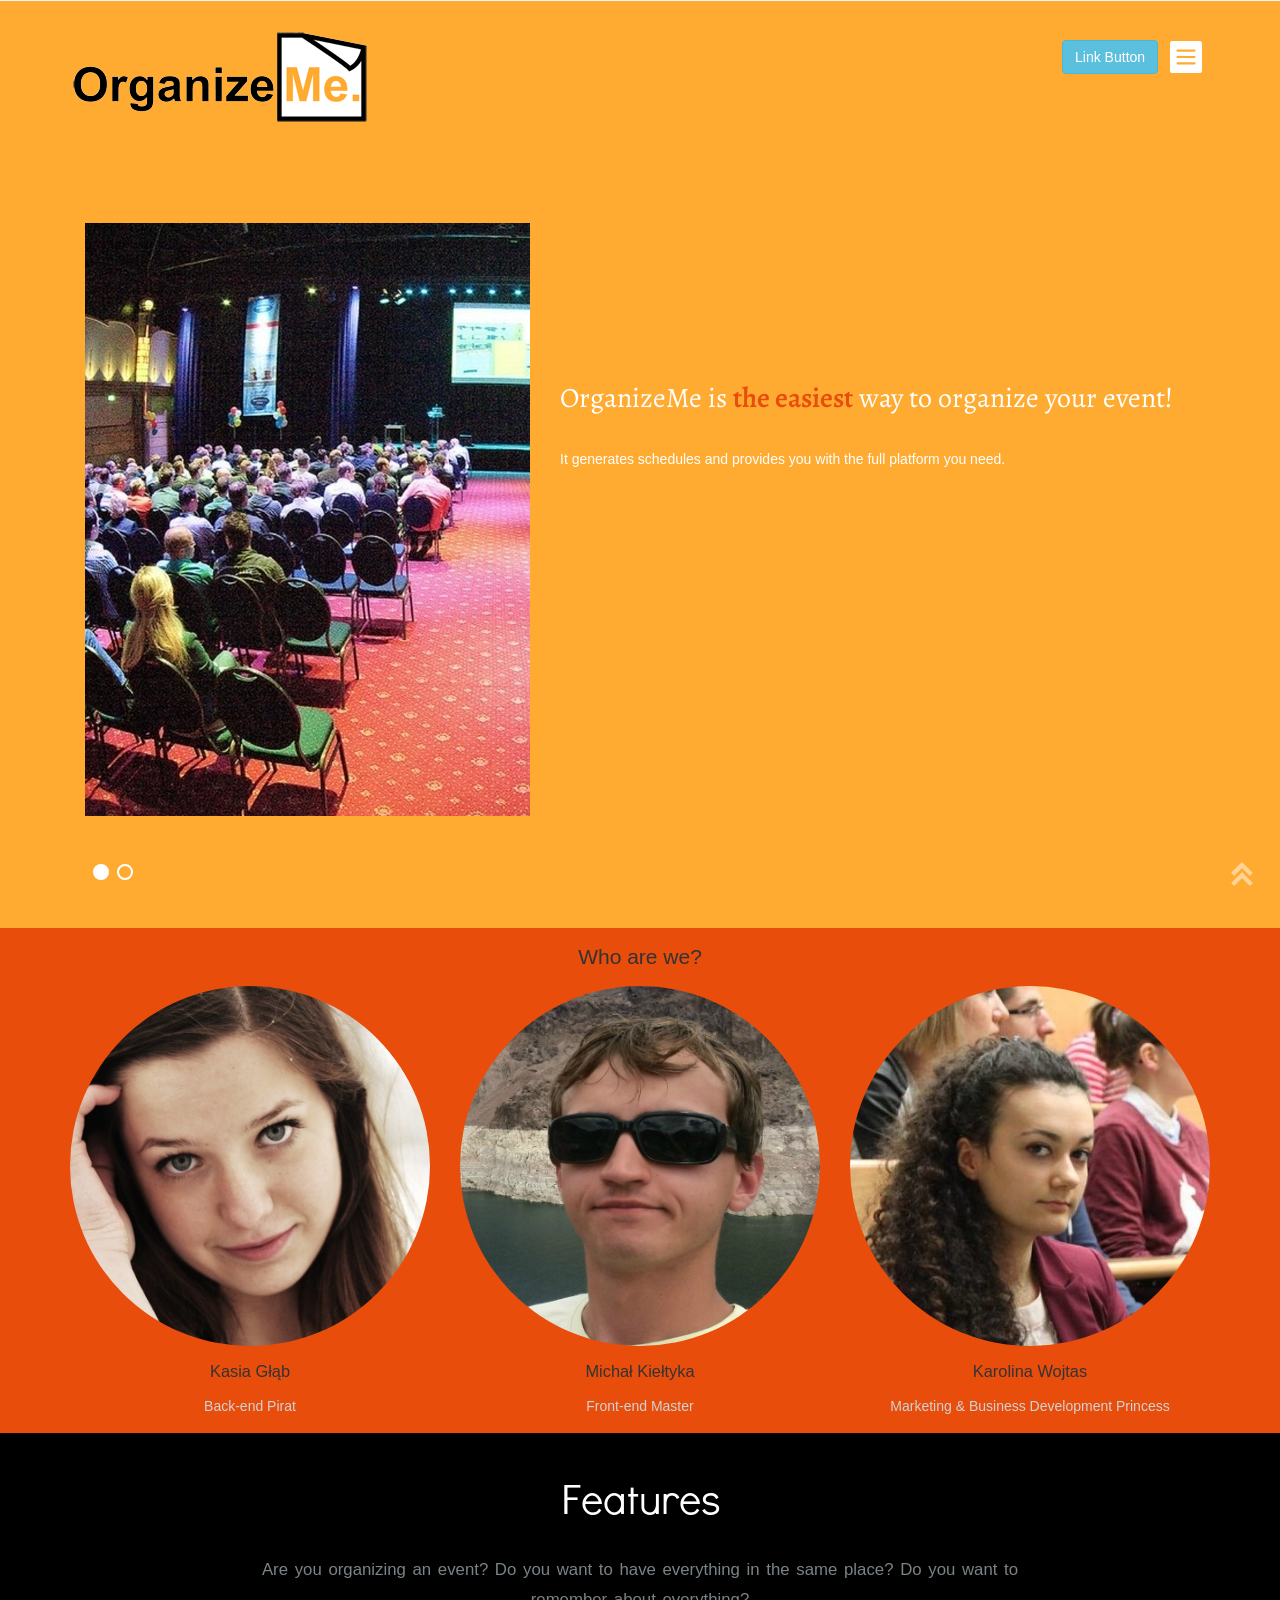
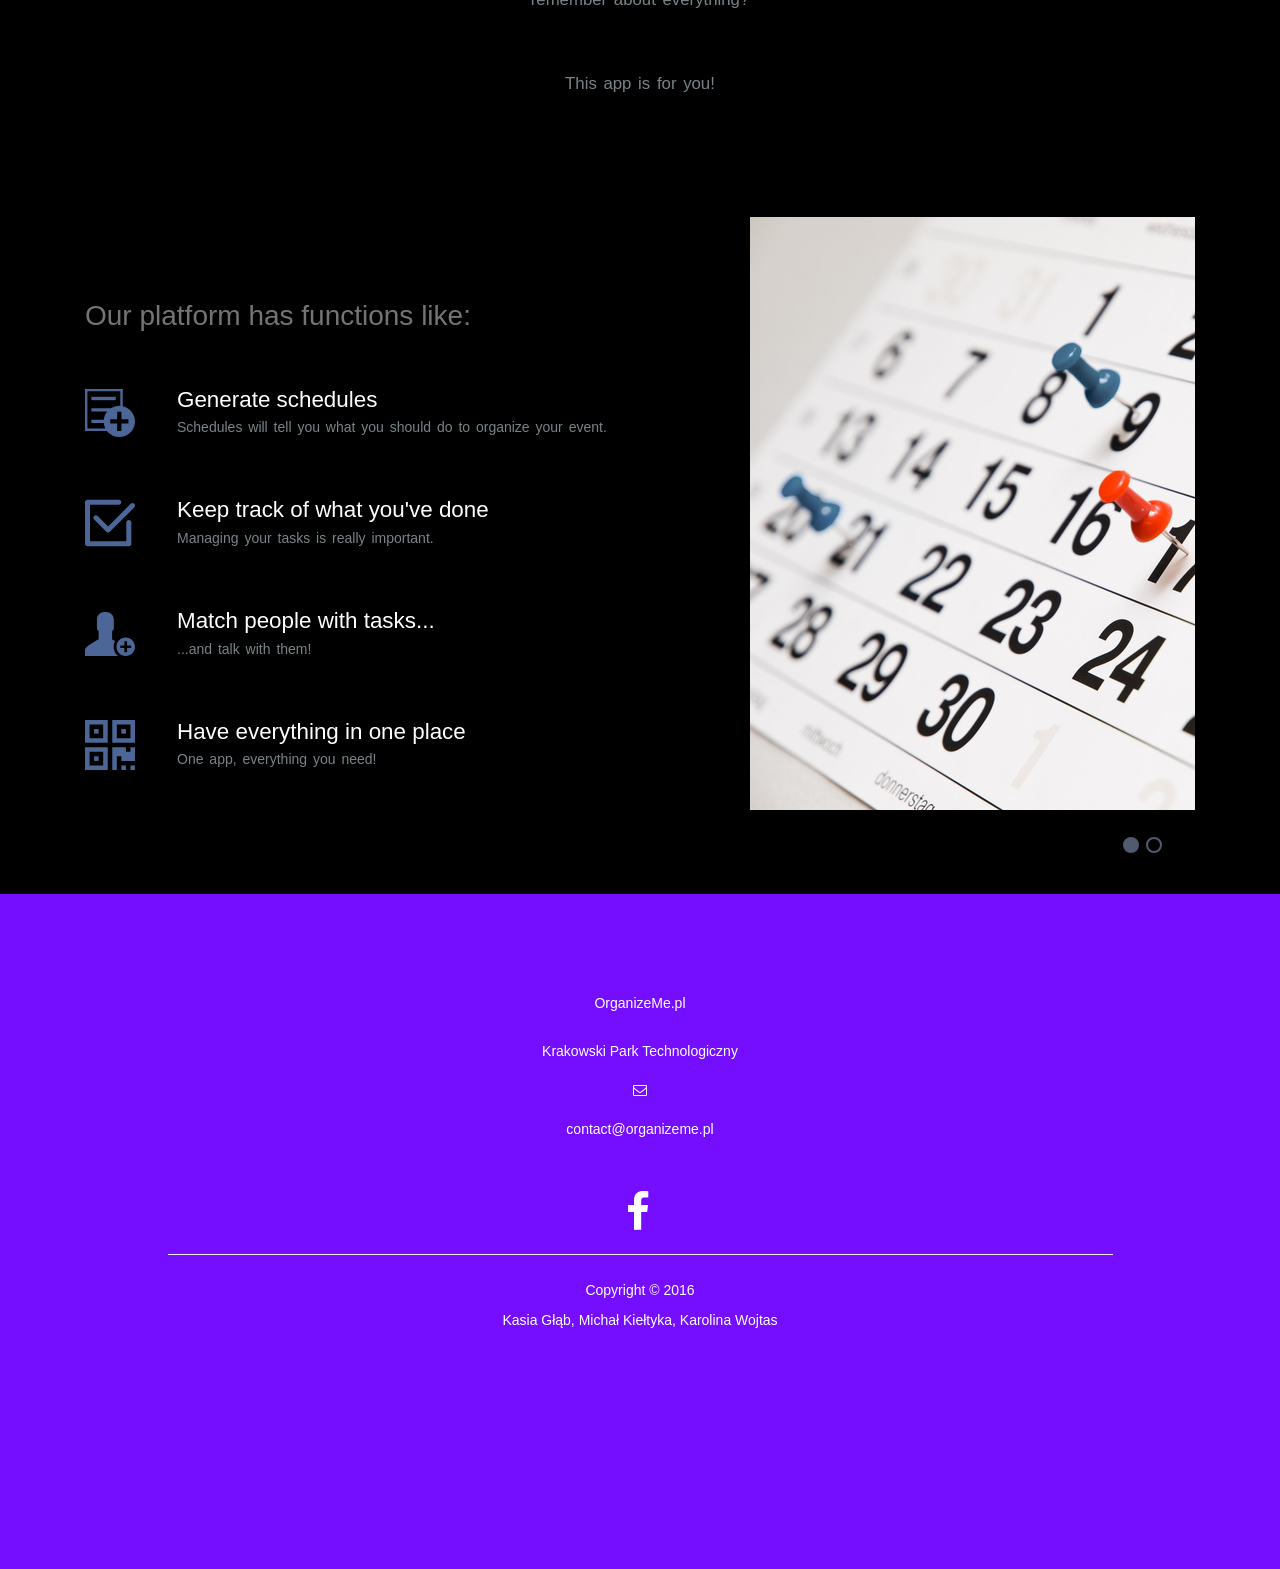
==== commit 1b631a29: "add get-participant front" ====
--- a/src/main/resources/assets/index.html
+++ b/src/main/resources/assets/index.html
@@ -7,116 +7,289 @@
 <!DOCTYPE html>
 <html>
 <head>
-    <title>OrganizeMe.pl - Zorganizuj event!</title>
-    <meta name="viewport" content="width=device-width, initial-scale=1">
-    <meta http-equiv="Content-Type" content="text/html; charset=utf-8" />
-    <meta name="description" content="OrganizeMe.pl - Zorganizuj event!" />
-    <meta name="keywords" content="organizeme, organize, events, plan" />
-    <script type="application/x-javascript"> addEventListener("load", function() { setTimeout(hideURLbar, 0); }, false); function hideURLbar(){ window.scrollTo(0,1); } </script>
-    <link href="css/style.css" rel="stylesheet" type="text/css" media="all" />
-    <link href="css/bootstrap.css" rel="stylesheet" type="text/css" media="all">
-    <link href="css/styles.css?v=1.6" rel="stylesheet">
-    <link href="font-awesome/css/font-awesome.min.css" rel="stylesheet" type="text/css">
-    <link href='https://fonts.googleapis.com/css?family=Alegreya' rel='stylesheet' type='text/css'>
-    <!-- js -->
-    <script src="js/jquery.min.js"></script>
-    <script src="js/scripts.js?v=1.7"></script>
-    <!-- //js -->
-    <!-- start-smoth-scrolling -->
-    <script type="text/javascript" src="js/move-top.js"></script>
-    <script type="text/javascript" src="js/easing.js"></script>
-    <script type="text/javascript">
+<title>OrganizeMe.pl - Zorganizuj event!</title>
+<meta name="viewport" content="width=device-width, initial-scale=1">
+<meta http-equiv="Content-Type" content="text/html; charset=utf-8" />
+<meta name="description" content="OrganizeMe.pl - Zorganizuj event!" />
+<meta name="keywords" content="organizeme, organize, events, plan" />
+<script type="application/x-javascript"> addEventListener("load", function() { setTimeout(hideURLbar, 0); }, false); function hideURLbar(){ window.scrollTo(0,1); } </script>
+<link href="css/style.css" rel="stylesheet" type="text/css" media="all" />
+<link href="css/bootstrap.css" rel="stylesheet" type="text/css" media="all">
+<link href="css/styles.css?v=1.6" rel="stylesheet">
+<link href="font-awesome/css/font-awesome.min.css" rel="stylesheet" type="text/css">
+<link href='https://fonts.googleapis.com/css?family=Alegreya' rel='stylesheet' type='text/css'>
+<!-- js -->
+<script src="js/jquery.min.js"></script>
+<script src="js/scripts.js?v=1.7"></script>
+<!-- //js -->
+<!-- start-smoth-scrolling -->
+<script type="text/javascript" src="js/move-top.js"></script>
+<script type="text/javascript" src="js/easing.js"></script>
+<script type="text/javascript">
 	jQuery(document).ready(function($) {
-		$(".scroll").click(function(event){
+		$(".scroll").click(function(event){		
 			event.preventDefault();
 			$('html,body').animate({scrollTop:$(this.hash).offset().top},1000);
 		});
 	});
 </script>
-    <!-- start-smoth-scrolling -->
+<!-- start-smoth-scrolling -->
 </head>
-<body class="cbp-spmenu-push">
-<!-- header -->
-<div class="header-bg">
-    <section class="navigation">
-        <div class="container-fluid">
-            <div class="col-md-8 col-md-offset-2 col-sm-8 col-sm-offset-2 col-xs-8 col-xs-offset-2">
+	<body class="cbp-spmenu-push">
+		<!-- header -->
+		<div class="header-bg">
+					<section class="navigation">
+							<div class="container-fluid">
+								<div class="col-md-8 col-md-offset-2 col-sm-8 col-sm-offset-2 col-xs-8 col-xs-offset-2">
+								  <nav class="pull">
+									<ul class="nav">
+									  <li><a href="#home" class="scroll">Home</a></li>
+									  <li><a href="#people" class="scroll">Who are we?</a></li>
+									  <li><a href="#features" class="scroll">Features</a></li>
+									  <li><a href="#contact" class="scroll">Contact</a></li>
+									</ul>
+								  </nav>
+								</div>
+							</div>
+						</section>
+						<div class="header-top">
+							<div class="container">
+								<div class="head-logo">
+									<a href="index.html"><img src="images/logo.png"></a>
+								</div>
+								<div class="top-nav">
+									<section class="hero nav_slide_button" id="hero">
+										<a href="http://localhost:5000/assets/menu.html" class="btn btn-info" role="button">Link Button</a>
+										<a href="#"><img src="images/menu-icon.png" alt=""></a>
+									</section>
 
+								</div>	
+								<div class="clearfix"> </div>
+							</div>
+						</div>
+			<div class="banner-info">
+				<!-- container -->
+				<div class="container">
+					<div class="col-md-5 slid">
+						<!--- banner Slider starts Here --->
+							<script src="js/responsiveslides.min.js"></script>
+						 <script>
+							// You can also use "$(window).load(function() {"
+							$(function () {
+							  // Slideshow 4
+							  $("#slider4").responsiveSlides({
+								auto: true,
+								pager: true,
+								nav: true,
+								speed: 500,
+								namespace: "callbacks",
+								before: function () {
+								  $('.events').append("<li>before event fired.</li>");
+								},
+								after: function () {
+								  $('.events').append("<li>after event fired.</li>");
+								}
+							  });
+						
+							});
+						  </script>
+						<!----//End-slider-script---->
+						<div  id="top" class="callbacks_container">
+							<ul class="rslides" id="slider4">
+								<li>
+									<div class="mobile-device">
+										<img src="images/events1.jpg" alt="" />
+									</div>
+								</li>
+								<li>
+									<div class="mobile-device">
+										<img src="images/events2.jpg" alt="" />
+									</div>
+								</li>
+							</ul>
+						</div>
+					</div>
+					<div class="col-md-7 banner-info-left">
+						<h2>OrganizeMe is <span>the easiest</span> way to organize your event!</h2>
+						<p>It generates schedules and provides you with the full platform you need.</p>
+						<!--<div class="banner-buttons">
+							<div class="banner-button">
+								<a href="#"><img src="images/1.png" alt="" /></a>
+							</div>
+							<div class="banner-button green-button">
+								<a href="#"><img src="images/2.png" alt="" /></a>
+							</div>
+							<div class="clearfix"> </div>
+						</div>-->
+					</div>
+					<div class="clearfix"> </div>
+				</div>
+				<!-- //container -->
+			</div>
+		</div>
+		<!-- //header -->
+		<!-- kim jestesmy -->
+		   <section id="people" style="float: none; background-color: #E84D0C">
+        <div class="container">
+            <div class="row">
+                <div class="col-lg-12 text-center">
+                    <h2 class="section-heading">Who are we?</h2>
+                </div>
+            </div>
+            <div class="row container5">
+				<div class="center-block col-md-4 text-center">
+					<img src="images/kasia.jpg" class="img-responsive img-circle" alt="">
+					<h3 class="my-text">Kasia Głąb</h3>
+					<h4 style="color: lightgray">Back-end Pirat</h4>
+				</div>
+
+				<div class="center-block col-md-4 text-center">
+					<img src="images/michal.jpg"  class="img-responsive img-circle" alt="" >
+					<h3 class="my-text">Michał Kiełtyka</h3>
+					<h4 style="color: lightgray">Front-end Master</h4>
+				</div>
+				<div class="center-block col-md-4 text-center">
+					<img src="images/karolina.jpg"  class="img-responsive img-circle" alt="" >
+					<h3 class="my-text">Karolina Wojtas</h3>
+					<h4 style="color: lightgray">Marketing & Business Development Princess</h4>
+				</div>
             </div>
         </div>
     </section>
-    <div class="header-top">
-        <div class="container">
-            <div class="head-logo">
-                <a href="index.html"><img src="images/logo.png"></a>
-            </div>
-            <div class="clearfix"> </div>
-        </div>
-    </div>
-    <div class="banner-info">
-        <!-- container -->
-        <div class="container">
-            <div class="row">
-                <div class="col-sm-6 col-md-4">
-                    <a href="#" class="thumbnail conference-tile">
-                        <img src="images/location.svg"  alt="..." class="conference-icon">
-                        <div class="caption">
-                            <h1>Place</h1>
-                            <p>Choose the right place for your event.</p>
-                        </div>
-                    </a>
-                </div>
-                <div class="col-sm-6 col-md-4">
-                    <a href="#" class="thumbnail conference-tile">
-                        <img src="images/speakers.svg"  alt="..." class="conference-icon">
-                        <div class="caption">
-                            <h1>Speakers</h1>
-                            <p>Manage speakers at your conference.</p>
-                        </div>
-                    </a>
-                </div>
-                <div class="col-sm-6 col-md-4">
-                    <a href="#" class="thumbnail conference-tile">
-                        <img src="images/partners.svg"  alt="..." class="conference-icon">
-                        <div class="caption">
-                            <h1>Partners</h1>
-                            <p>Manage partners at your conference.</p>
-                        </div>
-                    </a>
-                </div>
-                <div class="col-sm-6 col-md-4">
-                    <a href="#" class="thumbnail conference-tile">
-                        <img src="images/promotion.svg"  alt="..." class="conference-icon">
-                        <div class="caption">
-                            <h1>Promotion</h1>
-                            <p>Promote your conference.</p>
-                        </div>
-                    </a>
-                </div>
-                <div class="col-sm-6 col-md-4">
-                    <a href="http://localhost:5000/assets/participants.html" class="thumbnail conference-tile">
-                        <img src="images/participants.svg"  alt="..." class="conference-icon">
-                        <div class="caption">
-                            <h1>Participants</h1>
-                            <p>Manage your participants.</p>
-                        </div>
-                    </a>
-                </div>
-                <div class="col-sm-6 col-md-4">
-                    <a href="#" class="thumbnail conference-tile">
-                        <img src="images/notes.svg"  alt="..." class="conference-icon">
-                        <div class="caption">
-                            <h1>Notes</h1>
-                            <p>Make some notes.</p>
-                        </div>
-                    </a>
-                </div>
-            </div>
-        </div>
-        <!-- //container -->
-    </div>
-</div>
-<!-- //header -->
-
-</body>
+		<!-- //kim jestesmy -->
+		
+		<!-- features -->
+		<div id="features" class="features">
+			<!-- container -->
+			<div class="container">
+				<div class="features-info">
+					<h3>Features</h3>
+					<p>Are you organizing an event? Do you want to have everything in the same place? Do you want to remember about everything?</p></br>
+					<p>This app is for you!</p></br>
+				</div>
+				<div class="features-grids">
+					<div class="col-md-7 features-right">
+						<h4>Our platform has functions like:
+						</h4>
+						<div class="features-right-grids">
+							<div class="features-right-grid right-top">
+								<div class="design-left"><img src="images/plus.svg"></div>
+								<div class="design-right">
+									<h5>Generate schedules</h5>
+									<p>Schedules will tell you what you should do to organize your event.</p>
+								</div>
+								<div class="clearfix"> </div>
+							</div>
+							<div class="features-right-grid right-middle-top">
+								<div class="design-left"><img src="images/select.svg"></div>
+								<div class="design-right">
+									<h5>Keep track of what you've done</h5>
+									<p>Managing your tasks is really important.</p>
+								</div>
+								<div class="clearfix"> </div>
+							</div>
+							<div class="features-right-grid right-middle">
+								<div class="design-left"><img src="images/user.svg"></div>
+								<div class="design-right">
+									<h5>Match people with tasks...</h5>
+									<p>...and talk with them!</p>
+								</div>
+								<div class="clearfix"> </div>
+							</div>
+							<div class="features-right-grid right-bottom">
+								<div class="design-left"><img src="images/qr-code.svg"></div>
+								<div class="design-right">
+									<h5>Have everything in one place</h5>
+									<p>One app, everything you need!</p>
+								</div>
+								<div class="clearfix"> </div>
+							</div>
+						</div>
+					</div>
+					<div class="col-md-5 slid">
+							<!--- banner Slider starts Here --->
+							 <script>
+								// You can also use "$(window).load(function() {"
+								$(function () {
+								  // Slideshow 4
+								  $("#slider3").responsiveSlides({
+									auto: true,
+									pager: true,
+									nav: true,
+									speed: 500,
+									namespace: "callbacks",
+									before: function () {
+									  $('.events').append("<li>before event fired.</li>");
+									},
+									after: function () {
+									  $('.events').append("<li>after event fired.</li>");
+									}
+								  });
+							
+								});
+							  </script>
+							<!----//End-slider-script---->
+							<div  id="top" class="callbacks_container">
+								<ul class="rslides" id="slider3">
+									<li>
+										<div class="mobile-device features-device">
+											<img src="images/calendar.jpg" alt="" />
+										</div>
+									</li>
+									<li>
+										<div class="mobile-device green-device features-device">
+											<img src="images/calendar2.jpg" alt="" />
+										</div>
+									</li>
+								</ul>
+							</div>
+					</div>
+					<div class="clearfix"> </div>
+				</div>
+			</div>
+			<!-- //container -->
+		</div>
+		<!-- //features -->
+		<!-- Footer -->
+		<footer>
+			<div class="container" id="contact">
+				<div class="row">
+					<div class="col-lg-10 col-lg-offset-1 text-center">
+						<h4><p>OrganizeMe.pl</p></strong>
+						</h4>
+						<p>Krakowski Park Technologiczny</p>
+						<ul class="list-unstyled">
+							<li><i class="fa fa-envelope-o fa-fw" style="color: white"></i><a href="mailto:contact@organizeme.pl"><p>contact@organizeme.pl</p></a>
+							</li>
+						</ul>
+						<br>
+						<ul class="list-inline">
+							<li>
+								<a href="https://www.facebook.com/organizeme"><i class="fa fa-facebook fa-fw fa-3x" style="color: white"></i></a>
+							</li>
+						</ul>
+						<hr class="small">
+						<p>Copyright &copy; 2016</br>Kasia Głąb, Michał Kiełtyka, Karolina Wojtas</p>
+					</div>
+				</div>
+			</div>
+		</footer>
+		<script type="text/javascript">
+									$(document).ready(function() {
+										/*
+										var defaults = {
+								  			containerID: 'toTop', // fading element id
+											containerHoverID: 'toTopHover', // fading element hover id
+											scrollSpeed: 1200,
+											easingType: 'linear' 
+								 		};
+										*/
+										
+										$().UItoTop({ easingType: 'easeOutQuart' });
+										
+									});
+								</script>
+									<a href="#" id="toTop" style="display: block;"> <span id="toTopHover" style="opacity: 1;"> </span></a>
+	<!-- content-Get-in-touch -->
+	</body>
 </html>
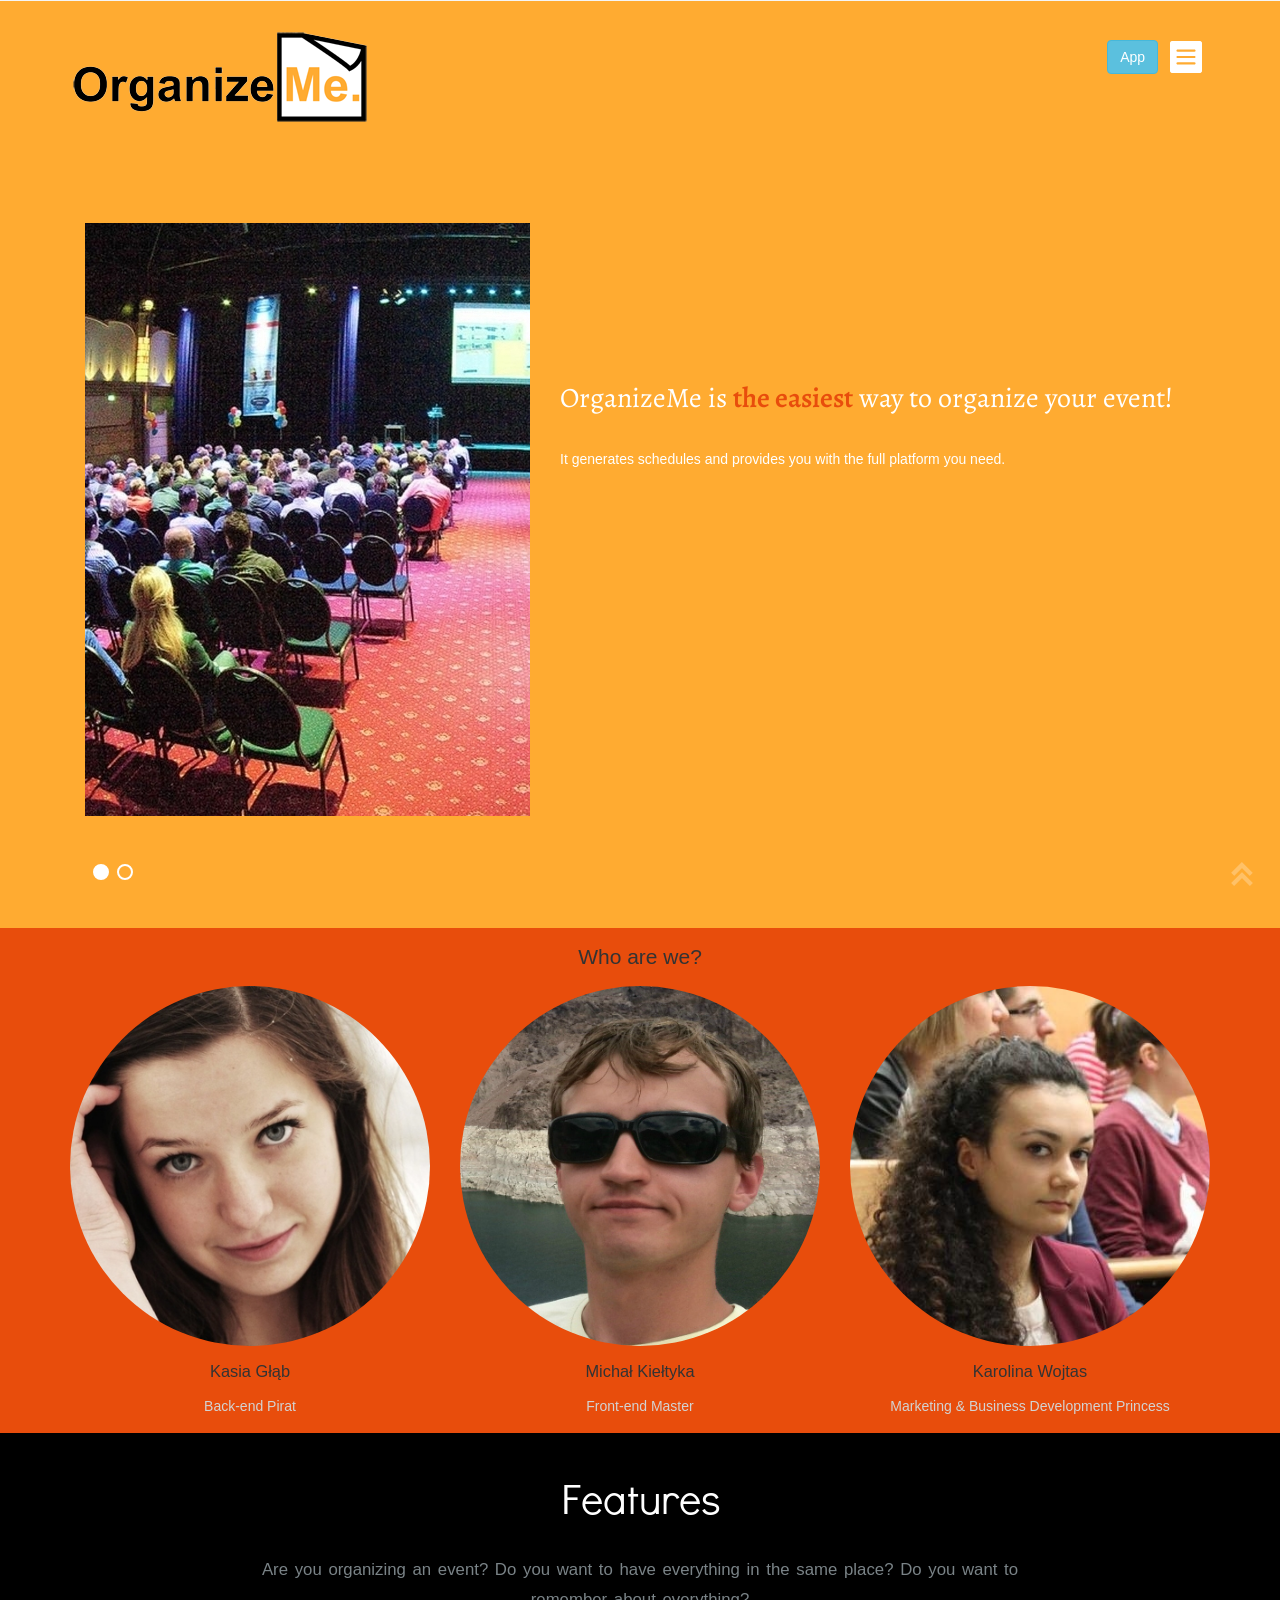
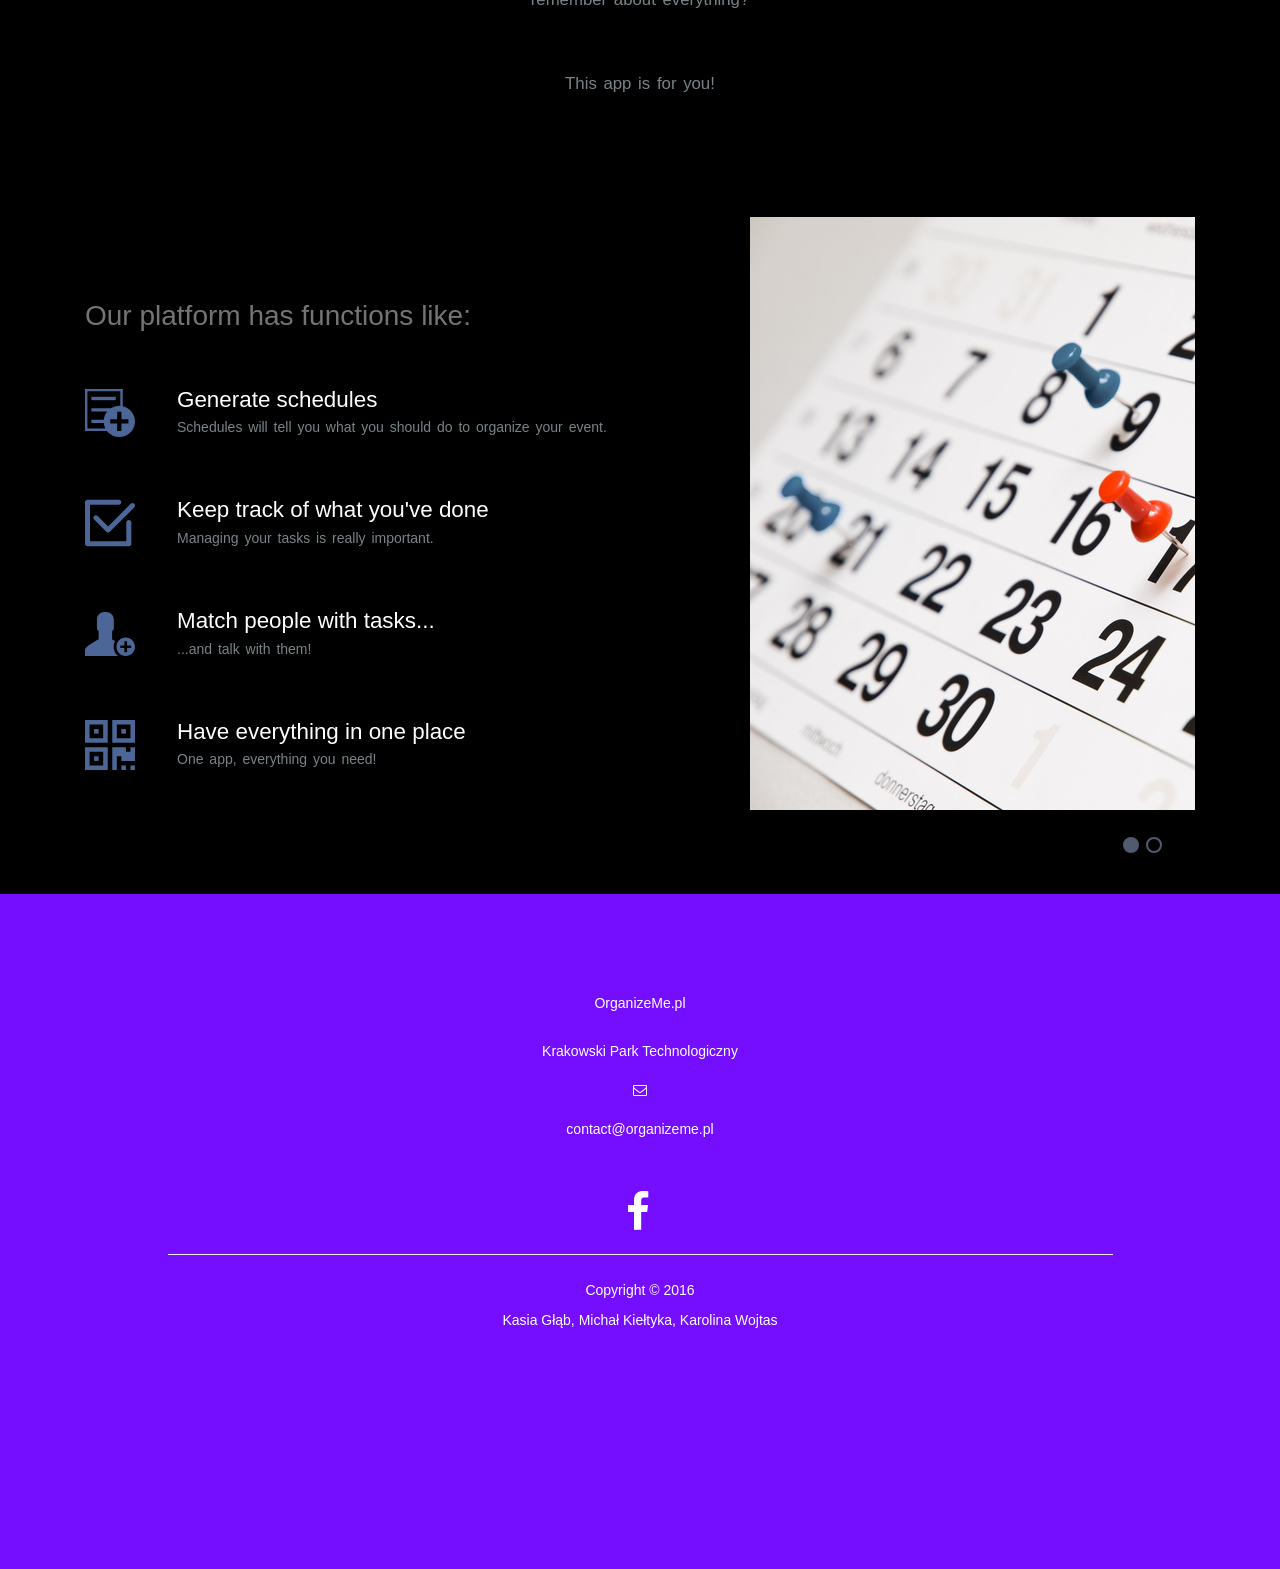
==== commit 63d7a455: "change button name" ====
--- a/src/main/resources/assets/index.html
+++ b/src/main/resources/assets/index.html
@@ -59,7 +59,7 @@
 								</div>
 								<div class="top-nav">
 									<section class="hero nav_slide_button" id="hero">
-										<a href="http://localhost:5000/assets/menu.html" class="btn btn-info" role="button">Link Button</a>
+										<a href="http://localhost:5000/assets/menu.html" class="btn btn-info" role="button">App</a>
 										<a href="#"><img src="images/menu-icon.png" alt=""></a>
 									</section>
 
